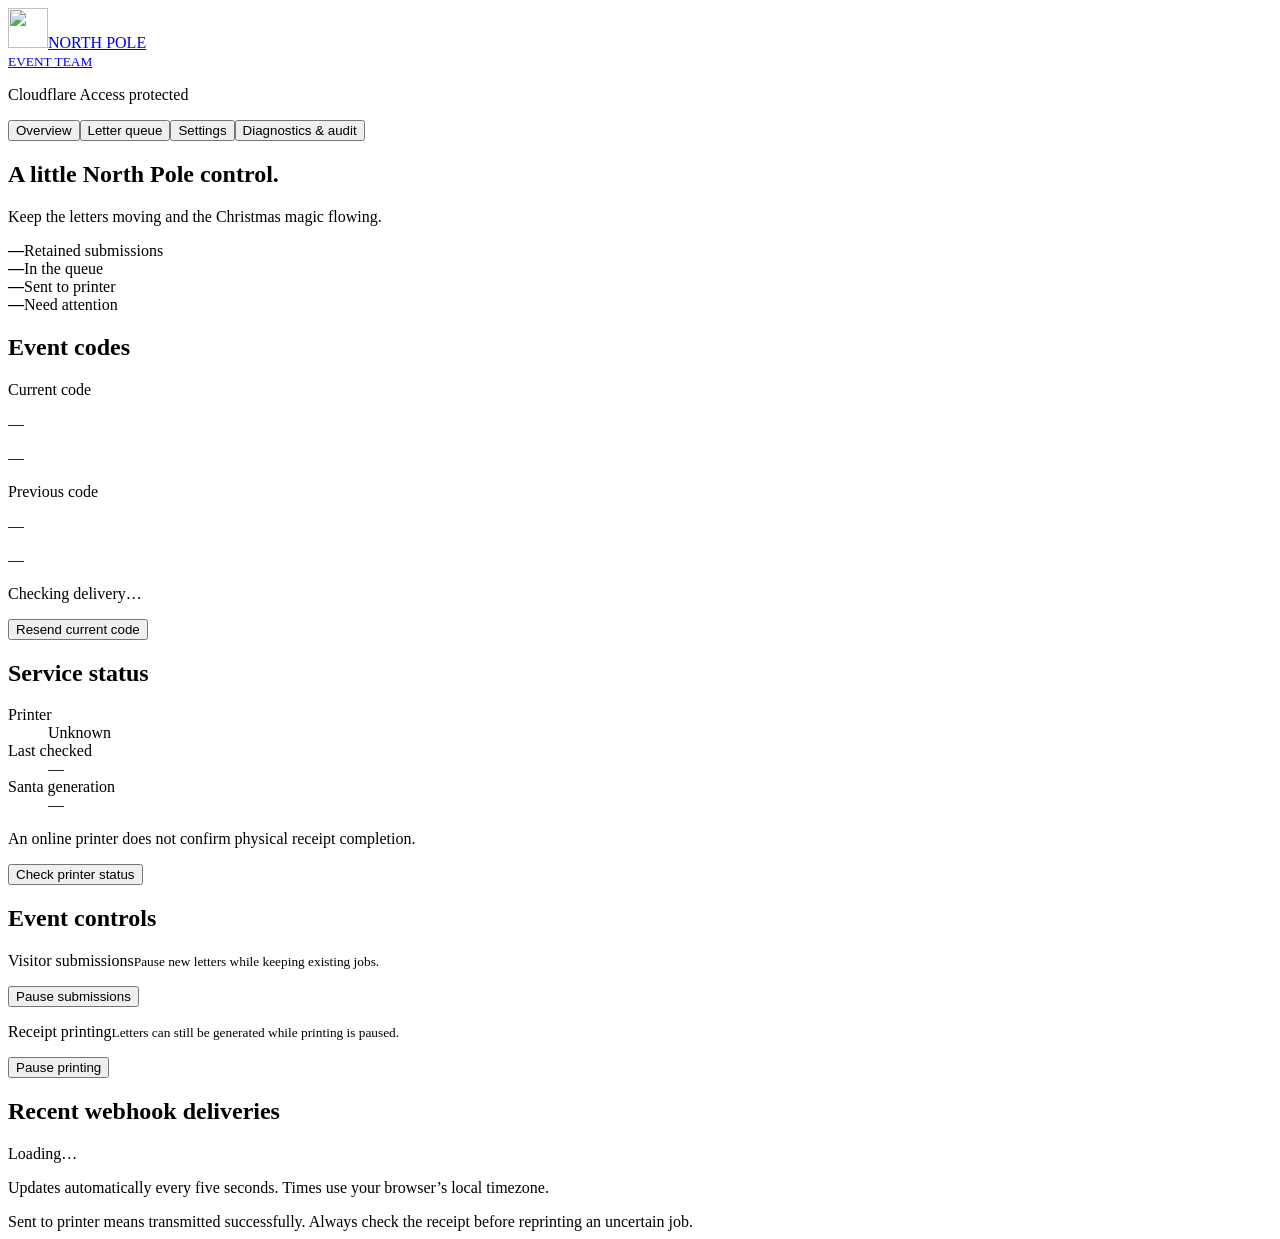
==== web/admin.html @ 7a948688 "Add Santa Printer mobile web app" ====
<!doctype html>
<html lang="en">
<head><meta charset="utf-8"><meta name="viewport" content="width=device-width,initial-scale=1"><meta name="theme-color" content="#184b3d"><title>Event team · Santa Printer</title><link rel="icon" href="/assets/santa.svg" type="image/svg+xml"><link rel="stylesheet" href="/assets/style.css"><script src="/assets/admin.js" defer></script></head>
<body class="admin-body">
<header class="admin-header"><a class="brand" href="/"><img src="/assets/santa.svg" alt="" width="40" height="40"><span>NORTH POLE<br><small>EVENT TEAM</small></span></a><p id="actor">Cloudflare Access protected</p></header>
<main class="admin-shell">
  <nav class="admin-nav" role="tablist" aria-label="Administration"><button role="tab" id="tab-overview" aria-selected="true" aria-controls="view-overview" data-tab="overview">Overview</button><button role="tab" id="tab-queue" aria-selected="false" aria-controls="view-queue" data-tab="queue">Letter queue</button><button role="tab" id="tab-settings" aria-selected="false" aria-controls="view-settings" data-tab="settings">Settings</button><button role="tab" id="tab-diagnostics" aria-selected="false" aria-controls="view-diagnostics" data-tab="diagnostics">Diagnostics &amp; audit</button></nav>
  <p id="admin-status" class="notice" role="status" aria-live="polite" hidden></p>
  <section id="view-overview" class="admin-view" role="tabpanel" aria-labelledby="tab-overview">
    <h1>A little North Pole control.</h1><p class="subheading">Keep the letters moving and the Christmas magic flowing.</p>
    <div class="metrics"><div class="metric"><b id="metric-total">—</b><span>Retained submissions</span></div><div class="metric"><b id="metric-queue">—</b><span>In the queue</span></div><div class="metric"><b id="metric-sent">—</b><span>Sent to printer</span></div><div class="metric"><b id="metric-errors">—</b><span>Need attention</span></div></div>
    <div class="grid">
      <section class="card"><h2>Event codes</h2><div class="code-columns"><div><p>Current code</p><div id="current-code" class="code-display">—</div><p id="current-countdown">—</p></div><div><p>Previous code</p><div id="previous-code" class="code-display">—</div><p id="previous-countdown">—</p></div></div><p id="delivery-status" class="notice">Checking delivery…</p><button id="resend" class="secondary">Resend current code</button></section>
      <section class="card"><h2>Service status</h2><dl><div class="kv"><dt>Printer</dt><dd id="printer-status">Unknown</dd></div><div class="kv"><dt>Last checked</dt><dd id="printer-checked">—</dd></div><div class="kv"><dt>Santa generation</dt><dd id="model-status">—</dd></div></dl><p class="fine-print">An online printer does not confirm physical receipt completion.</p><button id="check-printer" class="secondary">Check printer status</button></section>
      <section class="card"><h2>Event controls</h2><div class="control-row"><p>Visitor submissions<small>Pause new letters while keeping existing jobs.</small></p><button id="pause-submissions" class="secondary">Pause submissions</button></div><div class="control-row"><p>Receipt printing<small>Letters can still be generated while printing is paused.</small></p><button id="pause-printing" class="secondary">Pause printing</button></div></section>
      <section class="card"><h2>Recent webhook deliveries</h2><div id="recent-deliveries" class="audit-list">Loading…</div></section>
    </div><p class="live">Updates automatically every five seconds. Times use your browser’s local timezone.</p>
  </section>
  <section id="view-queue" class="admin-view" role="tabpanel" aria-labelledby="tab-queue" hidden><h1>The letter queue.</h1><p class="subheading">Review letters, resolve printing problems, and reprint saved receipts.</p><label for="filter">Filter by state</label><select id="filter" class="filter"><option value="">All states</option><option>waiting</option><option>generating</option><option>ready</option><option>sending</option><option>sent</option><option>failed</option><option>uncertain</option><option>cancelled</option></select><div class="card table-wrap"><table class="jobs-table"><thead><tr><th>TIME</th><th>VISITOR</th><th>STATE</th><th>LETTER</th><th>DETAILS</th></tr></thead><tbody id="jobs"></tbody></table><p id="empty-jobs" class="empty" hidden>No letters in this view yet.</p></div><p class="live">Showing the most recent 200 matching letters.</p></section>
  <section id="view-settings" class="admin-view" role="tabpanel" aria-labelledby="tab-settings" hidden><h1>Make it your event.</h1><p class="subheading">Changes apply to new letters. Existing jobs keep their receipt and printer settings.</p><form id="settings-form" class="card"><div id="settings-fields" class="settings-grid"></div><button class="primary settings-save" type="submit">Save settings</button></form></section>
  <section id="view-diagnostics" class="admin-view" role="tabpanel" aria-labelledby="tab-diagnostics" hidden><h1>A look behind the magic.</h1><p class="subheading">Render a preview without an AI call, test the printer, and review admin actions.</p><div class="grid"><section class="card"><h2>Receipt diagnostics</h2><label for="diagnostic-text">Test letter</label><textarea id="diagnostic-text" maxlength="600" rows="6">Dear friend,

Your Christmas wish has brought a smile to the North Pole. May your holidays be filled with kindness, laughter, and a little magic.

Love, Santa</textarea><div class="actions"><button id="render-test" class="secondary">Render preview only</button><button id="print-test" class="danger">Print this test receipt</button></div><img id="diagnostic-preview" class="diagnostic-preview" alt="Diagnostic receipt preview" hidden></section><section class="card"><h2>Admin audit</h2><div id="audit" class="audit-list"></div></section><section class="card"><h2>Webhook delivery history</h2><div id="all-deliveries" class="audit-list"></div></section></div></section>
</main>
<dialog id="job-dialog" aria-labelledby="job-title"><div class="dialog-top"><h2 id="job-title">Letter details</h2><button id="close-dialog" aria-label="Close letter details">✕</button></div><p id="job-meta" class="subheading"></p><h3>Visitor message</h3><p id="job-message" class="dialog-message"></p><h3>Santa’s reply</h3><p id="job-reply" class="reply"></p><img id="job-preview" class="dialog-preview" alt="Saved receipt preview" hidden><p id="detail-error" class="notice error" hidden></p><p id="job-parent" class="subheading"></p><div id="job-actions" class="actions"></div><p id="job-action-error" class="field-error" role="alert" hidden></p></dialog>
<dialog id="confirm-dialog" aria-labelledby="confirm-title"><h2 id="confirm-title">Confirm action</h2><p id="confirm-text"></p><img id="confirm-preview" class="dialog-preview" alt="Receipt to reprint" hidden><div class="actions"><button id="confirm-yes" class="danger">Confirm</button><button id="confirm-no" class="secondary">Go back</button></div></dialog>
<footer class="admin-footer">Sent to printer means transmitted successfully. Always check the receipt before reprinting an uncertain job.</footer>
</body></html>
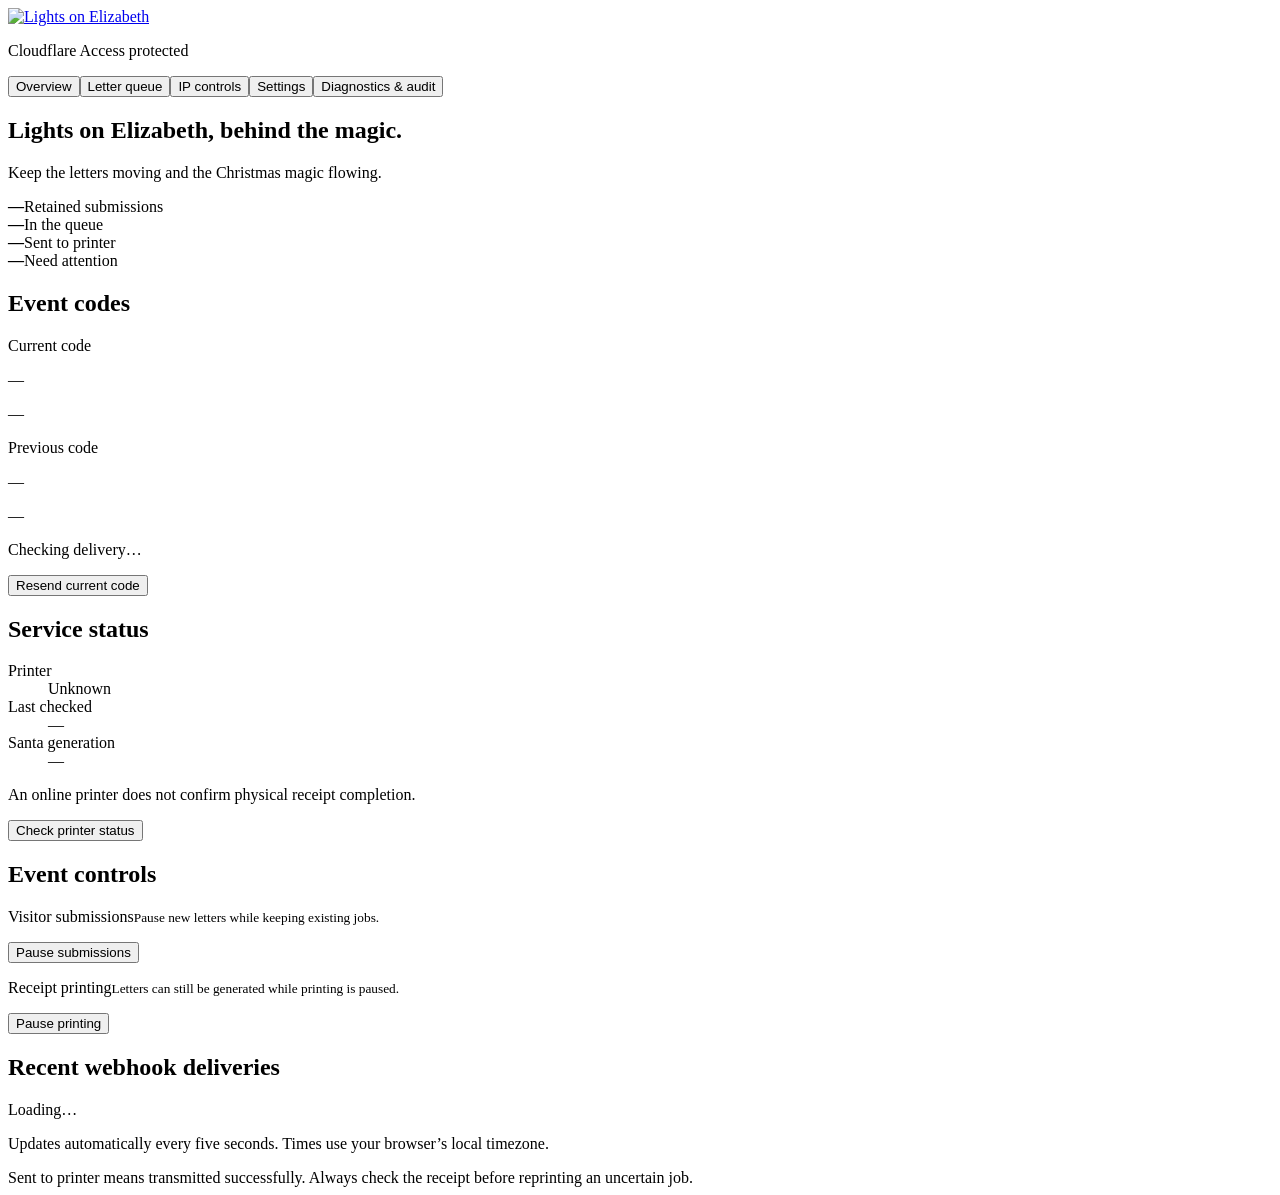
==== commit 6eca13ab: "Add visitor IP controls and Lights on Elizabeth branding" ====
--- a/web/admin.html
+++ b/web/admin.html
@@ -1,13 +1,13 @@
 <!doctype html>
 <html lang="en">
-<head><meta charset="utf-8"><meta name="viewport" content="width=device-width,initial-scale=1"><meta name="theme-color" content="#184b3d"><title>Event team · Santa Printer</title><link rel="icon" href="/assets/santa.svg" type="image/svg+xml"><link rel="stylesheet" href="/assets/style.css"><script src="/assets/admin.js" defer></script></head>
+<head><meta charset="utf-8"><meta name="viewport" content="width=device-width,initial-scale=1"><meta name="theme-color" content="#184b3d"><title>Event team · Lights on Elizabeth</title><link rel="icon" href="/assets/santa.svg" type="image/svg+xml"><link rel="stylesheet" href="/assets/style.css"><script src="/assets/admin.js" defer></script></head>
 <body class="admin-body">
-<header class="admin-header"><a class="brand" href="/"><img src="/assets/santa.svg" alt="" width="40" height="40"><span>NORTH POLE<br><small>EVENT TEAM</small></span></a><p id="actor">Cloudflare Access protected</p></header>
+<header class="admin-header"><a class="brand display-brand" href="/"><img src="/assets/lights-on-elizabeth.png" alt="Lights on Elizabeth" width="500" height="150"></a><p id="actor">Cloudflare Access protected</p></header>
 <main class="admin-shell">
-  <nav class="admin-nav" role="tablist" aria-label="Administration"><button role="tab" id="tab-overview" aria-selected="true" aria-controls="view-overview" data-tab="overview">Overview</button><button role="tab" id="tab-queue" aria-selected="false" aria-controls="view-queue" data-tab="queue">Letter queue</button><button role="tab" id="tab-settings" aria-selected="false" aria-controls="view-settings" data-tab="settings">Settings</button><button role="tab" id="tab-diagnostics" aria-selected="false" aria-controls="view-diagnostics" data-tab="diagnostics">Diagnostics &amp; audit</button></nav>
+  <nav class="admin-nav" role="tablist" aria-label="Administration"><button role="tab" id="tab-overview" aria-selected="true" aria-controls="view-overview" data-tab="overview">Overview</button><button role="tab" id="tab-queue" aria-selected="false" aria-controls="view-queue" data-tab="queue">Letter queue</button><button role="tab" id="tab-ip" aria-selected="false" aria-controls="view-ip" data-tab="ip">IP controls</button><button role="tab" id="tab-settings" aria-selected="false" aria-controls="view-settings" data-tab="settings">Settings</button><button role="tab" id="tab-diagnostics" aria-selected="false" aria-controls="view-diagnostics" data-tab="diagnostics">Diagnostics &amp; audit</button></nav>
   <p id="admin-status" class="notice" role="status" aria-live="polite" hidden></p>
   <section id="view-overview" class="admin-view" role="tabpanel" aria-labelledby="tab-overview">
-    <h1>A little North Pole control.</h1><p class="subheading">Keep the letters moving and the Christmas magic flowing.</p>
+    <h1>Lights on Elizabeth, behind the magic.</h1><p class="subheading">Keep the letters moving and the Christmas magic flowing.</p>
     <div class="metrics"><div class="metric"><b id="metric-total">—</b><span>Retained submissions</span></div><div class="metric"><b id="metric-queue">—</b><span>In the queue</span></div><div class="metric"><b id="metric-sent">—</b><span>Sent to printer</span></div><div class="metric"><b id="metric-errors">—</b><span>Need attention</span></div></div>
     <div class="grid">
       <section class="card"><h2>Event codes</h2><div class="code-columns"><div><p>Current code</p><div id="current-code" class="code-display">—</div><p id="current-countdown">—</p></div><div><p>Previous code</p><div id="previous-code" class="code-display">—</div><p id="previous-countdown">—</p></div></div><p id="delivery-status" class="notice">Checking delivery…</p><button id="resend" class="secondary">Resend current code</button></section>
@@ -17,6 +17,12 @@
     </div><p class="live">Updates automatically every five seconds. Times use your browser’s local timezone.</p>
   </section>
   <section id="view-queue" class="admin-view" role="tabpanel" aria-labelledby="tab-queue" hidden><h1>The letter queue.</h1><p class="subheading">Review letters, resolve printing problems, and reprint saved receipts.</p><label for="filter">Filter by state</label><select id="filter" class="filter"><option value="">All states</option><option>waiting</option><option>generating</option><option>ready</option><option>sending</option><option>sent</option><option>failed</option><option>uncertain</option><option>cancelled</option></select><div class="card table-wrap"><table class="jobs-table"><thead><tr><th>TIME</th><th>VISITOR</th><th>STATE</th><th>LETTER</th><th>DETAILS</th></tr></thead><tbody id="jobs"></tbody></table><p id="empty-jobs" class="empty" hidden>No letters in this view yet.</p></div><p class="live">Showing the most recent 200 matching letters.</p></section>
+  <section id="view-ip" class="admin-view" role="tabpanel" aria-labelledby="tab-ip" hidden>
+    <h1>Visitor IP controls.</h1><p class="subheading">Limit visitor letter submissions across browsers. The daily window is the last 24 hours. Pages, status polling, and admin actions are unaffected.</p>
+    <div class="grid"><form id="ip-defaults-form" class="card"><h2>Default limits for every IP</h2><label for="ip-default-minute">Submissions per minute</label><input id="ip-default-minute" type="number" min="1" max="1000" required><label for="ip-default-day">Submissions per 24 hours</label><input id="ip-default-day" type="number" min="1" max="10000" required><button class="primary settings-save" type="submit">Save default limits</button></form>
+    <form id="ip-rule-form" class="card"><h2 id="ip-rule-title">Block or customise an IP</h2><label for="ip-address">IPv4 or IPv6 address</label><input id="ip-address" placeholder="203.0.113.10" maxlength="45" required><label for="ip-minute">Per-minute override <span class="optional">(blank uses default)</span></label><input id="ip-minute" type="number" min="1" max="1000"><label for="ip-day">24-hour override <span class="optional">(blank uses default)</span></label><input id="ip-day" type="number" min="1" max="10000"><label for="ip-note">Admin note <span class="optional">(optional)</span></label><input id="ip-note" maxlength="200"><div class="checkbox-row"><input id="ip-blocked" type="checkbox"><label for="ip-blocked">Block this IP from submitting letters</label></div><div class="actions"><button class="primary settings-save" type="submit">Save IP rule</button><button id="ip-reset" class="secondary" type="button">New rule</button></div></form></div>
+    <section class="card ip-activity"><h2>Recent IPs and saved rules</h2><p class="subheading">Admitted attempts include incorrect codes; retries of an accepted letter do not count again. People sharing Wi-Fi may share an IP.</p><div class="table-wrap"><table class="jobs-table"><thead><tr><th>IP ADDRESS</th><th>USAGE: MIN / 24H</th><th>LIMITS: MIN / 24H</th><th>STATUS / NOTE</th><th>ACTIONS</th></tr></thead><tbody id="ip-rows"></tbody></table><p id="ip-empty" class="empty" hidden>No recent submissions or IP rules.</p></div></section>
+  </section>
   <section id="view-settings" class="admin-view" role="tabpanel" aria-labelledby="tab-settings" hidden><h1>Make it your event.</h1><p class="subheading">Changes apply to new letters. Existing jobs keep their receipt and printer settings.</p><form id="settings-form" class="card"><div id="settings-fields" class="settings-grid"></div><button class="primary settings-save" type="submit">Save settings</button></form></section>
   <section id="view-diagnostics" class="admin-view" role="tabpanel" aria-labelledby="tab-diagnostics" hidden><h1>A look behind the magic.</h1><p class="subheading">Render a preview without an AI call, test the printer, and review admin actions.</p><div class="grid"><section class="card"><h2>Receipt diagnostics</h2><label for="diagnostic-text">Test letter</label><textarea id="diagnostic-text" maxlength="600" rows="6">Dear friend,
 
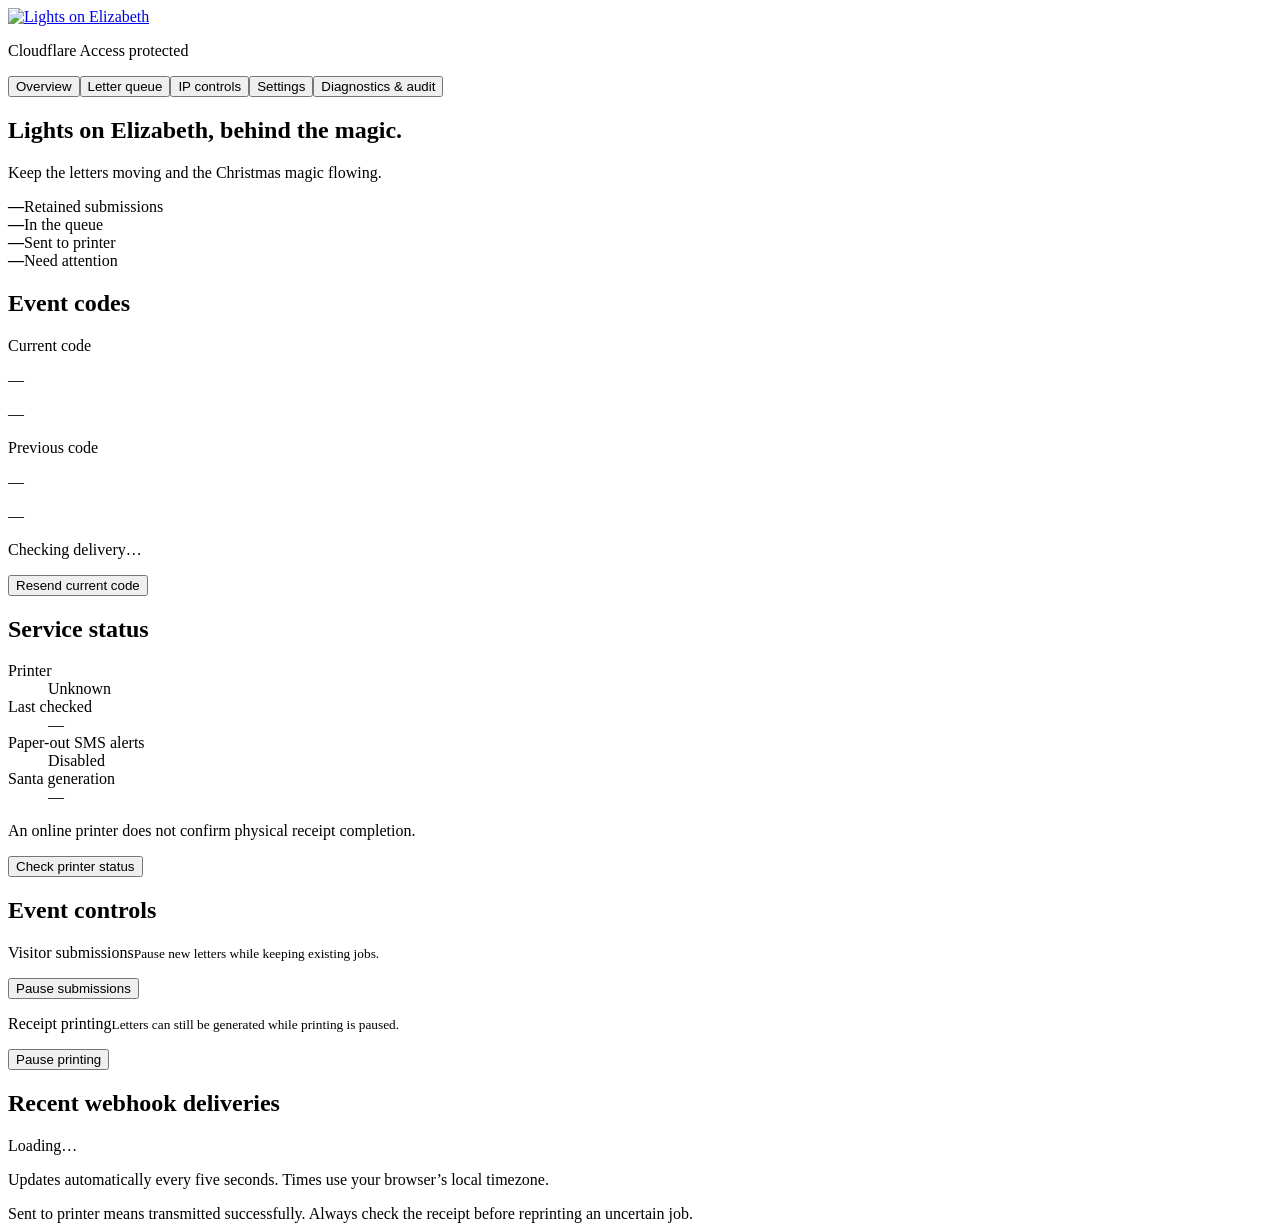
==== commit 10015a86: "Add configurable Twilio paper-out SMS alerts" ====
--- a/web/admin.html
+++ b/web/admin.html
@@ -11,7 +11,7 @@
     <div class="metrics"><div class="metric"><b id="metric-total">—</b><span>Retained submissions</span></div><div class="metric"><b id="metric-queue">—</b><span>In the queue</span></div><div class="metric"><b id="metric-sent">—</b><span>Sent to printer</span></div><div class="metric"><b id="metric-errors">—</b><span>Need attention</span></div></div>
     <div class="grid">
       <section class="card"><h2>Event codes</h2><div class="code-columns"><div><p>Current code</p><div id="current-code" class="code-display">—</div><p id="current-countdown">—</p></div><div><p>Previous code</p><div id="previous-code" class="code-display">—</div><p id="previous-countdown">—</p></div></div><p id="delivery-status" class="notice">Checking delivery…</p><button id="resend" class="secondary">Resend current code</button></section>
-      <section class="card"><h2>Service status</h2><dl><div class="kv"><dt>Printer</dt><dd id="printer-status">Unknown</dd></div><div class="kv"><dt>Last checked</dt><dd id="printer-checked">—</dd></div><div class="kv"><dt>Santa generation</dt><dd id="model-status">—</dd></div></dl><p class="fine-print">An online printer does not confirm physical receipt completion.</p><button id="check-printer" class="secondary">Check printer status</button></section>
+      <section class="card"><h2>Service status</h2><dl><div class="kv"><dt>Printer</dt><dd id="printer-status">Unknown</dd></div><div class="kv"><dt>Last checked</dt><dd id="printer-checked">—</dd></div><div class="kv"><dt>Paper-out SMS alerts</dt><dd id="sms-status">Disabled</dd></div><div class="kv"><dt>Santa generation</dt><dd id="model-status">—</dd></div></dl><p class="fine-print">An online printer does not confirm physical receipt completion.</p><button id="check-printer" class="secondary">Check printer status</button></section>
       <section class="card"><h2>Event controls</h2><div class="control-row"><p>Visitor submissions<small>Pause new letters while keeping existing jobs.</small></p><button id="pause-submissions" class="secondary">Pause submissions</button></div><div class="control-row"><p>Receipt printing<small>Letters can still be generated while printing is paused.</small></p><button id="pause-printing" class="secondary">Pause printing</button></div></section>
       <section class="card"><h2>Recent webhook deliveries</h2><div id="recent-deliveries" class="audit-list">Loading…</div></section>
     </div><p class="live">Updates automatically every five seconds. Times use your browser’s local timezone.</p>
@@ -23,12 +23,12 @@
     <form id="ip-rule-form" class="card"><h2 id="ip-rule-title">Block or customise an IP</h2><label for="ip-address">IPv4 or IPv6 address</label><input id="ip-address" placeholder="203.0.113.10" maxlength="45" required><label for="ip-minute">Per-minute override <span class="optional">(blank uses default)</span></label><input id="ip-minute" type="number" min="1" max="1000"><label for="ip-day">24-hour override <span class="optional">(blank uses default)</span></label><input id="ip-day" type="number" min="1" max="10000"><label for="ip-note">Admin note <span class="optional">(optional)</span></label><input id="ip-note" maxlength="200"><div class="checkbox-row"><input id="ip-blocked" type="checkbox"><label for="ip-blocked">Block this IP from submitting letters</label></div><div class="actions"><button class="primary settings-save" type="submit">Save IP rule</button><button id="ip-reset" class="secondary" type="button">New rule</button></div></form></div>
     <section class="card ip-activity"><h2>Recent IPs and saved rules</h2><p class="subheading">Admitted attempts include incorrect codes; retries of an accepted letter do not count again. People sharing Wi-Fi may share an IP.</p><div class="table-wrap"><table class="jobs-table"><thead><tr><th>IP ADDRESS</th><th>USAGE: MIN / 24H</th><th>LIMITS: MIN / 24H</th><th>STATUS / NOTE</th><th>ACTIONS</th></tr></thead><tbody id="ip-rows"></tbody></table><p id="ip-empty" class="empty" hidden>No recent submissions or IP rules.</p></div></section>
   </section>
-  <section id="view-settings" class="admin-view" role="tabpanel" aria-labelledby="tab-settings" hidden><h1>Make it your event.</h1><p class="subheading">Changes apply to new letters. Existing jobs keep their receipt and printer settings.</p><form id="settings-form" class="card"><div id="settings-fields" class="settings-grid"></div><button class="primary settings-save" type="submit">Save settings</button></form></section>
+  <section id="view-settings" class="admin-view" role="tabpanel" aria-labelledby="tab-settings" hidden><h1>Make it your event.</h1><p class="subheading">Changes apply to new letters. Existing jobs keep their receipt and printer settings. SMS credentials belong in .env; configure alert numbers and message here.</p><form id="settings-form" class="card"><div id="settings-fields" class="settings-grid"></div><button class="primary settings-save" type="submit">Save settings</button></form></section>
   <section id="view-diagnostics" class="admin-view" role="tabpanel" aria-labelledby="tab-diagnostics" hidden><h1>A look behind the magic.</h1><p class="subheading">Render a preview without an AI call, test the printer, and review admin actions.</p><div class="grid"><section class="card"><h2>Receipt diagnostics</h2><label for="diagnostic-text">Test letter</label><textarea id="diagnostic-text" maxlength="600" rows="6">Dear friend,
 
 Your Christmas wish has brought a smile to the North Pole. May your holidays be filled with kindness, laughter, and a little magic.
 
-Love, Santa</textarea><div class="actions"><button id="render-test" class="secondary">Render preview only</button><button id="print-test" class="danger">Print this test receipt</button></div><img id="diagnostic-preview" class="diagnostic-preview" alt="Diagnostic receipt preview" hidden></section><section class="card"><h2>Admin audit</h2><div id="audit" class="audit-list"></div></section><section class="card"><h2>Webhook delivery history</h2><div id="all-deliveries" class="audit-list"></div></section></div></section>
+Love, Santa</textarea><div class="actions"><button id="render-test" class="secondary">Render preview only</button><button id="print-test" class="danger">Print this test receipt</button></div><img id="diagnostic-preview" class="diagnostic-preview" alt="Diagnostic receipt preview" hidden></section><section class="card"><h2>Admin audit</h2><div id="audit" class="audit-list"></div></section><section class="card"><h2>Paper-out SMS alert history</h2><p class="subheading">One alert per recipient per incident. Accepted means Twilio received it; handset delivery is not confirmed. Confirmed paper refill rearms the monitor.</p><div id="sms-alerts" class="audit-list"></div></section><section class="card"><h2>Webhook delivery history</h2><div id="all-deliveries" class="audit-list"></div></section></div></section>
 </main>
 <dialog id="job-dialog" aria-labelledby="job-title"><div class="dialog-top"><h2 id="job-title">Letter details</h2><button id="close-dialog" aria-label="Close letter details">✕</button></div><p id="job-meta" class="subheading"></p><h3>Visitor message</h3><p id="job-message" class="dialog-message"></p><h3>Santa’s reply</h3><p id="job-reply" class="reply"></p><img id="job-preview" class="dialog-preview" alt="Saved receipt preview" hidden><p id="detail-error" class="notice error" hidden></p><p id="job-parent" class="subheading"></p><div id="job-actions" class="actions"></div><p id="job-action-error" class="field-error" role="alert" hidden></p></dialog>
 <dialog id="confirm-dialog" aria-labelledby="confirm-title"><h2 id="confirm-title">Confirm action</h2><p id="confirm-text"></p><img id="confirm-preview" class="dialog-preview" alt="Receipt to reprint" hidden><div class="actions"><button id="confirm-yes" class="danger">Confirm</button><button id="confirm-no" class="secondary">Go back</button></div></dialog>
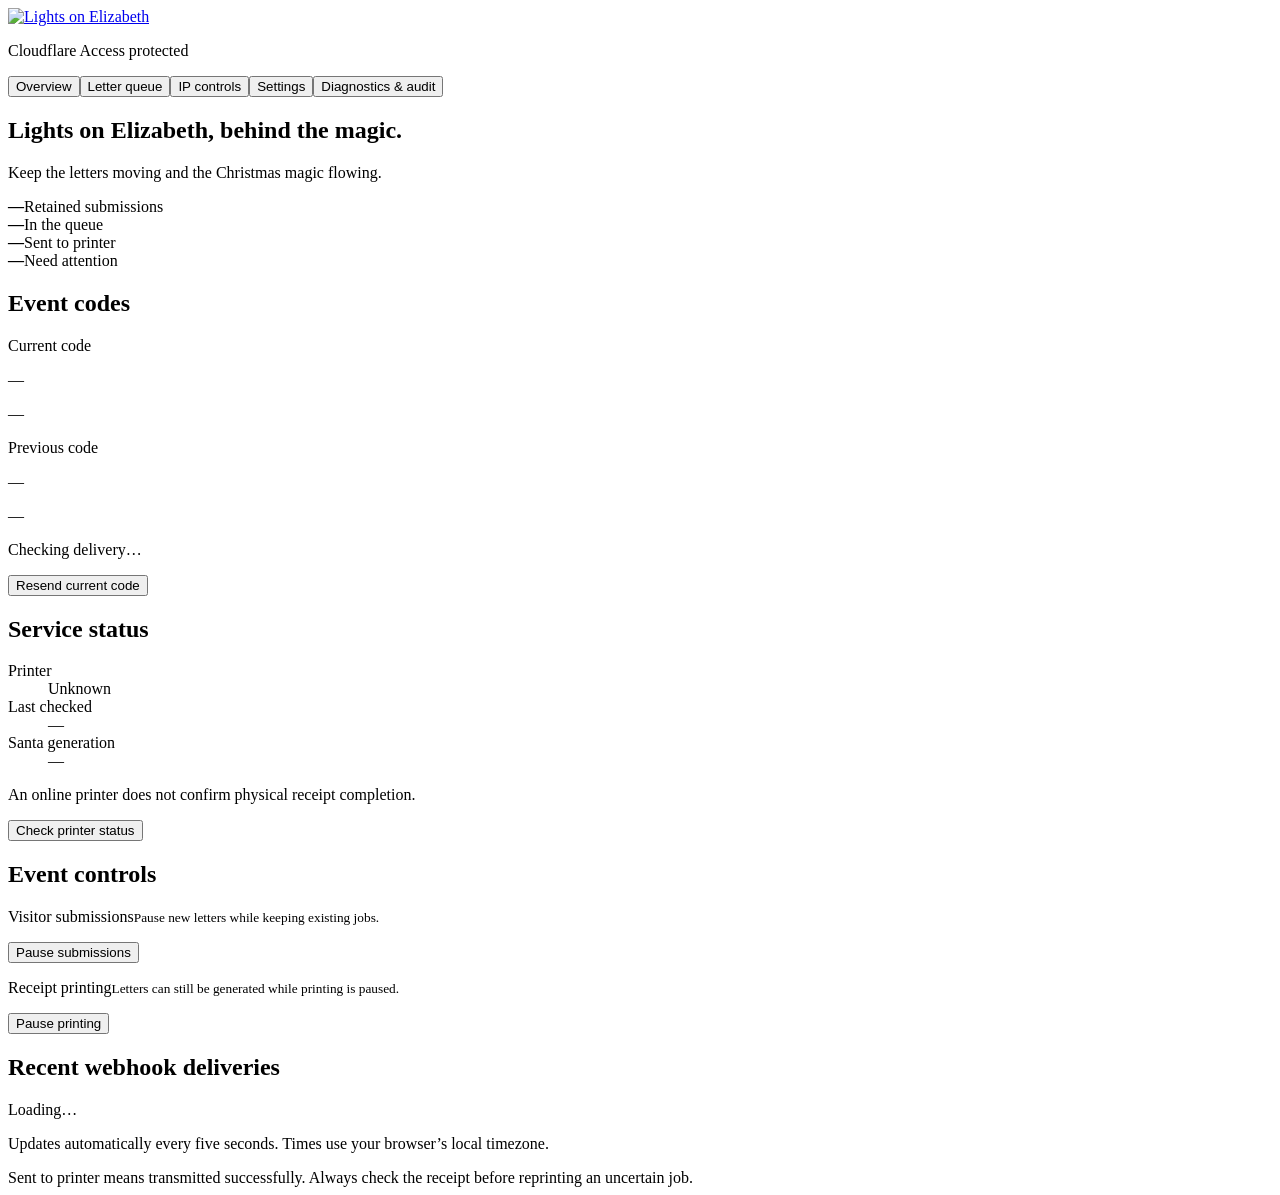
==== commit 9eef6508: "Revert "Add configurable Twilio paper-out SMS alerts" This reverts commit 10015a866529b5ea1af2711d77" ====
--- a/web/admin.html
+++ b/web/admin.html
@@ -11,7 +11,7 @@
     <div class="metrics"><div class="metric"><b id="metric-total">—</b><span>Retained submissions</span></div><div class="metric"><b id="metric-queue">—</b><span>In the queue</span></div><div class="metric"><b id="metric-sent">—</b><span>Sent to printer</span></div><div class="metric"><b id="metric-errors">—</b><span>Need attention</span></div></div>
     <div class="grid">
       <section class="card"><h2>Event codes</h2><div class="code-columns"><div><p>Current code</p><div id="current-code" class="code-display">—</div><p id="current-countdown">—</p></div><div><p>Previous code</p><div id="previous-code" class="code-display">—</div><p id="previous-countdown">—</p></div></div><p id="delivery-status" class="notice">Checking delivery…</p><button id="resend" class="secondary">Resend current code</button></section>
-      <section class="card"><h2>Service status</h2><dl><div class="kv"><dt>Printer</dt><dd id="printer-status">Unknown</dd></div><div class="kv"><dt>Last checked</dt><dd id="printer-checked">—</dd></div><div class="kv"><dt>Paper-out SMS alerts</dt><dd id="sms-status">Disabled</dd></div><div class="kv"><dt>Santa generation</dt><dd id="model-status">—</dd></div></dl><p class="fine-print">An online printer does not confirm physical receipt completion.</p><button id="check-printer" class="secondary">Check printer status</button></section>
+      <section class="card"><h2>Service status</h2><dl><div class="kv"><dt>Printer</dt><dd id="printer-status">Unknown</dd></div><div class="kv"><dt>Last checked</dt><dd id="printer-checked">—</dd></div><div class="kv"><dt>Santa generation</dt><dd id="model-status">—</dd></div></dl><p class="fine-print">An online printer does not confirm physical receipt completion.</p><button id="check-printer" class="secondary">Check printer status</button></section>
       <section class="card"><h2>Event controls</h2><div class="control-row"><p>Visitor submissions<small>Pause new letters while keeping existing jobs.</small></p><button id="pause-submissions" class="secondary">Pause submissions</button></div><div class="control-row"><p>Receipt printing<small>Letters can still be generated while printing is paused.</small></p><button id="pause-printing" class="secondary">Pause printing</button></div></section>
       <section class="card"><h2>Recent webhook deliveries</h2><div id="recent-deliveries" class="audit-list">Loading…</div></section>
     </div><p class="live">Updates automatically every five seconds. Times use your browser’s local timezone.</p>
@@ -23,12 +23,12 @@
     <form id="ip-rule-form" class="card"><h2 id="ip-rule-title">Block or customise an IP</h2><label for="ip-address">IPv4 or IPv6 address</label><input id="ip-address" placeholder="203.0.113.10" maxlength="45" required><label for="ip-minute">Per-minute override <span class="optional">(blank uses default)</span></label><input id="ip-minute" type="number" min="1" max="1000"><label for="ip-day">24-hour override <span class="optional">(blank uses default)</span></label><input id="ip-day" type="number" min="1" max="10000"><label for="ip-note">Admin note <span class="optional">(optional)</span></label><input id="ip-note" maxlength="200"><div class="checkbox-row"><input id="ip-blocked" type="checkbox"><label for="ip-blocked">Block this IP from submitting letters</label></div><div class="actions"><button class="primary settings-save" type="submit">Save IP rule</button><button id="ip-reset" class="secondary" type="button">New rule</button></div></form></div>
     <section class="card ip-activity"><h2>Recent IPs and saved rules</h2><p class="subheading">Admitted attempts include incorrect codes; retries of an accepted letter do not count again. People sharing Wi-Fi may share an IP.</p><div class="table-wrap"><table class="jobs-table"><thead><tr><th>IP ADDRESS</th><th>USAGE: MIN / 24H</th><th>LIMITS: MIN / 24H</th><th>STATUS / NOTE</th><th>ACTIONS</th></tr></thead><tbody id="ip-rows"></tbody></table><p id="ip-empty" class="empty" hidden>No recent submissions or IP rules.</p></div></section>
   </section>
-  <section id="view-settings" class="admin-view" role="tabpanel" aria-labelledby="tab-settings" hidden><h1>Make it your event.</h1><p class="subheading">Changes apply to new letters. Existing jobs keep their receipt and printer settings. SMS credentials belong in .env; configure alert numbers and message here.</p><form id="settings-form" class="card"><div id="settings-fields" class="settings-grid"></div><button class="primary settings-save" type="submit">Save settings</button></form></section>
+  <section id="view-settings" class="admin-view" role="tabpanel" aria-labelledby="tab-settings" hidden><h1>Make it your event.</h1><p class="subheading">Changes apply to new letters. Existing jobs keep their receipt and printer settings.</p><form id="settings-form" class="card"><div id="settings-fields" class="settings-grid"></div><button class="primary settings-save" type="submit">Save settings</button></form></section>
   <section id="view-diagnostics" class="admin-view" role="tabpanel" aria-labelledby="tab-diagnostics" hidden><h1>A look behind the magic.</h1><p class="subheading">Render a preview without an AI call, test the printer, and review admin actions.</p><div class="grid"><section class="card"><h2>Receipt diagnostics</h2><label for="diagnostic-text">Test letter</label><textarea id="diagnostic-text" maxlength="600" rows="6">Dear friend,
 
 Your Christmas wish has brought a smile to the North Pole. May your holidays be filled with kindness, laughter, and a little magic.
 
-Love, Santa</textarea><div class="actions"><button id="render-test" class="secondary">Render preview only</button><button id="print-test" class="danger">Print this test receipt</button></div><img id="diagnostic-preview" class="diagnostic-preview" alt="Diagnostic receipt preview" hidden></section><section class="card"><h2>Admin audit</h2><div id="audit" class="audit-list"></div></section><section class="card"><h2>Paper-out SMS alert history</h2><p class="subheading">One alert per recipient per incident. Accepted means Twilio received it; handset delivery is not confirmed. Confirmed paper refill rearms the monitor.</p><div id="sms-alerts" class="audit-list"></div></section><section class="card"><h2>Webhook delivery history</h2><div id="all-deliveries" class="audit-list"></div></section></div></section>
+Love, Santa</textarea><div class="actions"><button id="render-test" class="secondary">Render preview only</button><button id="print-test" class="danger">Print this test receipt</button></div><img id="diagnostic-preview" class="diagnostic-preview" alt="Diagnostic receipt preview" hidden></section><section class="card"><h2>Admin audit</h2><div id="audit" class="audit-list"></div></section><section class="card"><h2>Webhook delivery history</h2><div id="all-deliveries" class="audit-list"></div></section></div></section>
 </main>
 <dialog id="job-dialog" aria-labelledby="job-title"><div class="dialog-top"><h2 id="job-title">Letter details</h2><button id="close-dialog" aria-label="Close letter details">✕</button></div><p id="job-meta" class="subheading"></p><h3>Visitor message</h3><p id="job-message" class="dialog-message"></p><h3>Santa’s reply</h3><p id="job-reply" class="reply"></p><img id="job-preview" class="dialog-preview" alt="Saved receipt preview" hidden><p id="detail-error" class="notice error" hidden></p><p id="job-parent" class="subheading"></p><div id="job-actions" class="actions"></div><p id="job-action-error" class="field-error" role="alert" hidden></p></dialog>
 <dialog id="confirm-dialog" aria-labelledby="confirm-title"><h2 id="confirm-title">Confirm action</h2><p id="confirm-text"></p><img id="confirm-preview" class="dialog-preview" alt="Receipt to reprint" hidden><div class="actions"><button id="confirm-yes" class="danger">Confirm</button><button id="confirm-no" class="secondary">Go back</button></div></dialog>
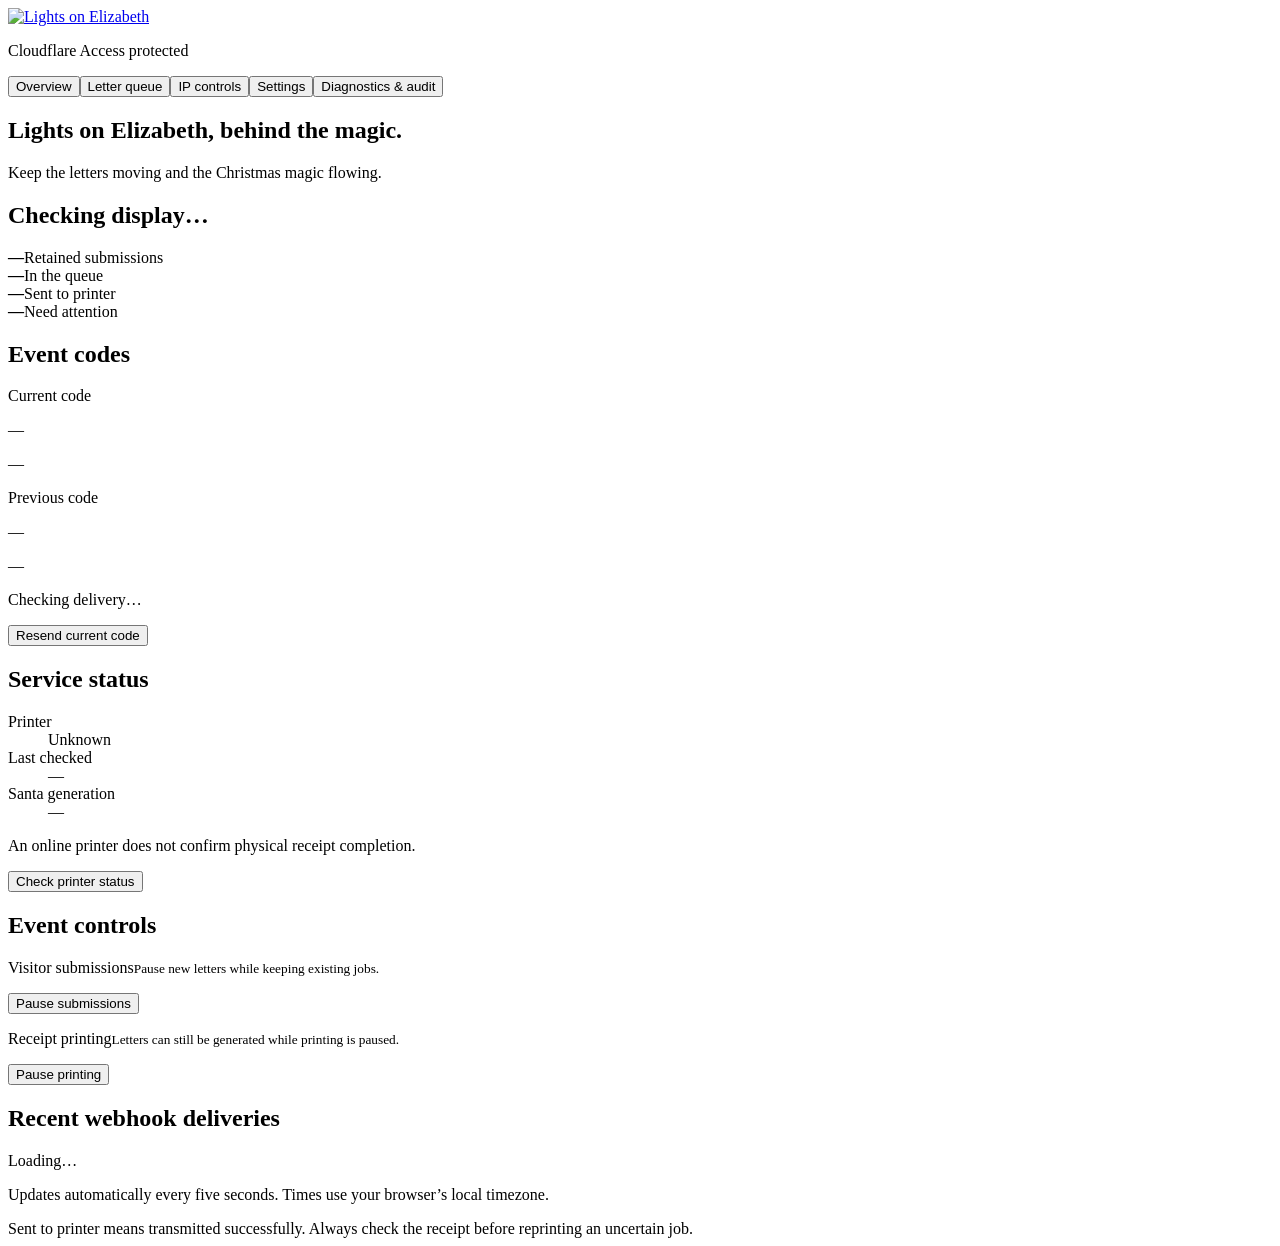
==== commit 830bd4a5: "Add event reliability, recovery tools and scheduled alerts" ====
--- a/web/admin.html
+++ b/web/admin.html
@@ -2,13 +2,13 @@
 <html lang="en">
 <head><meta charset="utf-8"><meta name="viewport" content="width=device-width,initial-scale=1"><meta name="theme-color" content="#184b3d"><title>Event team · Lights on Elizabeth</title><link rel="icon" href="/assets/santa.svg" type="image/svg+xml"><link rel="stylesheet" href="/assets/style.css"><script src="/assets/admin.js" defer></script></head>
 <body class="admin-body">
-<header class="admin-header"><a class="brand display-brand" href="/"><img src="/assets/lights-on-elizabeth.png" alt="Lights on Elizabeth" width="500" height="150"></a><p id="actor">Cloudflare Access protected</p></header>
+<header class="admin-header"><a class="brand display-brand" href="/"><img src="/assets/lights-on-elizabeth.png" alt="Lights on Elizabeth" width="500" height="150"></a><p id="actor">Cloudflare Access protected</p><button id="logout" class="secondary" hidden>Sign out locally</button></header>
 <main class="admin-shell">
   <nav class="admin-nav" role="tablist" aria-label="Administration"><button role="tab" id="tab-overview" aria-selected="true" aria-controls="view-overview" data-tab="overview">Overview</button><button role="tab" id="tab-queue" aria-selected="false" aria-controls="view-queue" data-tab="queue">Letter queue</button><button role="tab" id="tab-ip" aria-selected="false" aria-controls="view-ip" data-tab="ip">IP controls</button><button role="tab" id="tab-settings" aria-selected="false" aria-controls="view-settings" data-tab="settings">Settings</button><button role="tab" id="tab-diagnostics" aria-selected="false" aria-controls="view-diagnostics" data-tab="diagnostics">Diagnostics &amp; audit</button></nav>
   <p id="admin-status" class="notice" role="status" aria-live="polite" hidden></p>
   <section id="view-overview" class="admin-view" role="tabpanel" aria-labelledby="tab-overview">
     <h1>Lights on Elizabeth, behind the magic.</h1><p class="subheading">Keep the letters moving and the Christmas magic flowing.</p>
-    <div class="metrics"><div class="metric"><b id="metric-total">—</b><span>Retained submissions</span></div><div class="metric"><b id="metric-queue">—</b><span>In the queue</span></div><div class="metric"><b id="metric-sent">—</b><span>Sent to printer</span></div><div class="metric"><b id="metric-errors">—</b><span>Need attention</span></div></div>
+    <section class="card event-health" aria-live="polite"><h2 id="event-health">Checking display…</h2><p id="health-details"></p><p id="worker-health"></p><p id="generation-health"></p><p id="admin-connection" class="notice" hidden></p><div id="incidents"></div></section><div class="metrics"><div class="metric"><b id="metric-total">—</b><span>Retained submissions</span></div><div class="metric"><b id="metric-queue">—</b><span>In the queue</span></div><div class="metric"><b id="metric-sent">—</b><span>Sent to printer</span></div><div class="metric"><b id="metric-errors">—</b><span>Need attention</span></div></div>
     <div class="grid">
       <section class="card"><h2>Event codes</h2><div class="code-columns"><div><p>Current code</p><div id="current-code" class="code-display">—</div><p id="current-countdown">—</p></div><div><p>Previous code</p><div id="previous-code" class="code-display">—</div><p id="previous-countdown">—</p></div></div><p id="delivery-status" class="notice">Checking delivery…</p><button id="resend" class="secondary">Resend current code</button></section>
       <section class="card"><h2>Service status</h2><dl><div class="kv"><dt>Printer</dt><dd id="printer-status">Unknown</dd></div><div class="kv"><dt>Last checked</dt><dd id="printer-checked">—</dd></div><div class="kv"><dt>Santa generation</dt><dd id="model-status">—</dd></div></dl><p class="fine-print">An online printer does not confirm physical receipt completion.</p><button id="check-printer" class="secondary">Check printer status</button></section>
@@ -16,21 +16,21 @@
       <section class="card"><h2>Recent webhook deliveries</h2><div id="recent-deliveries" class="audit-list">Loading…</div></section>
     </div><p class="live">Updates automatically every five seconds. Times use your browser’s local timezone.</p>
   </section>
-  <section id="view-queue" class="admin-view" role="tabpanel" aria-labelledby="tab-queue" hidden><h1>The letter queue.</h1><p class="subheading">Review letters, resolve printing problems, and reprint saved receipts.</p><label for="filter">Filter by state</label><select id="filter" class="filter"><option value="">All states</option><option>waiting</option><option>generating</option><option>ready</option><option>sending</option><option>sent</option><option>failed</option><option>uncertain</option><option>cancelled</option></select><div class="card table-wrap"><table class="jobs-table"><thead><tr><th>TIME</th><th>VISITOR</th><th>STATE</th><th>LETTER</th><th>DETAILS</th></tr></thead><tbody id="jobs"></tbody></table><p id="empty-jobs" class="empty" hidden>No letters in this view yet.</p></div><p class="live">Showing the most recent 200 matching letters.</p></section>
+  <section id="view-queue" class="admin-view" role="tabpanel" aria-labelledby="tab-queue" hidden><h1>The letter queue.</h1><p class="subheading">Review letters, resolve printing problems, and reprint saved receipts.</p><label for="queue-search">Find a name or letter reference</label><input id="queue-search" type="search" maxlength="100" placeholder="Name or reference"><label for="filter">Filter by state</label><select id="filter" class="filter"><option value="">All states</option><option>waiting</option><option>generating</option><option>ready</option><option>sending</option><option>sent</option><option>failed</option><option>uncertain</option><option>cancelled</option></select><div class="card table-wrap"><table class="jobs-table"><thead><tr><th>TIME</th><th>VISITOR</th><th>STATE</th><th>LETTER</th><th>DETAILS</th></tr></thead><tbody id="jobs"></tbody></table><p id="empty-jobs" class="empty" hidden>No letters in this view yet.</p></div><div class="actions"><button id="queue-prev" class="secondary">Previous</button><span id="queue-page"></span><button id="queue-next" class="secondary">Next</button></div></section>
   <section id="view-ip" class="admin-view" role="tabpanel" aria-labelledby="tab-ip" hidden>
     <h1>Visitor IP controls.</h1><p class="subheading">Limit visitor letter submissions across browsers. The daily window is the last 24 hours. Pages, status polling, and admin actions are unaffected.</p>
     <div class="grid"><form id="ip-defaults-form" class="card"><h2>Default limits for every IP</h2><label for="ip-default-minute">Submissions per minute</label><input id="ip-default-minute" type="number" min="1" max="1000" required><label for="ip-default-day">Submissions per 24 hours</label><input id="ip-default-day" type="number" min="1" max="10000" required><button class="primary settings-save" type="submit">Save default limits</button></form>
     <form id="ip-rule-form" class="card"><h2 id="ip-rule-title">Block or customise an IP</h2><label for="ip-address">IPv4 or IPv6 address</label><input id="ip-address" placeholder="203.0.113.10" maxlength="45" required><label for="ip-minute">Per-minute override <span class="optional">(blank uses default)</span></label><input id="ip-minute" type="number" min="1" max="1000"><label for="ip-day">24-hour override <span class="optional">(blank uses default)</span></label><input id="ip-day" type="number" min="1" max="10000"><label for="ip-note">Admin note <span class="optional">(optional)</span></label><input id="ip-note" maxlength="200"><div class="checkbox-row"><input id="ip-blocked" type="checkbox"><label for="ip-blocked">Block this IP from submitting letters</label></div><div class="actions"><button class="primary settings-save" type="submit">Save IP rule</button><button id="ip-reset" class="secondary" type="button">New rule</button></div></form></div>
     <section class="card ip-activity"><h2>Recent IPs and saved rules</h2><p class="subheading">Admitted attempts include incorrect codes; retries of an accepted letter do not count again. People sharing Wi-Fi may share an IP.</p><div class="table-wrap"><table class="jobs-table"><thead><tr><th>IP ADDRESS</th><th>USAGE: MIN / 24H</th><th>LIMITS: MIN / 24H</th><th>STATUS / NOTE</th><th>ACTIONS</th></tr></thead><tbody id="ip-rows"></tbody></table><p id="ip-empty" class="empty" hidden>No recent submissions or IP rules.</p></div></section>
   </section>
-  <section id="view-settings" class="admin-view" role="tabpanel" aria-labelledby="tab-settings" hidden><h1>Make it your event.</h1><p class="subheading">Changes apply to new letters. Existing jobs keep their receipt and printer settings.</p><form id="settings-form" class="card"><div id="settings-fields" class="settings-grid"></div><button class="primary settings-save" type="submit">Save settings</button></form></section>
-  <section id="view-diagnostics" class="admin-view" role="tabpanel" aria-labelledby="tab-diagnostics" hidden><h1>A look behind the magic.</h1><p class="subheading">Render a preview without an AI call, test the printer, and review admin actions.</p><div class="grid"><section class="card"><h2>Receipt diagnostics</h2><label for="diagnostic-text">Test letter</label><textarea id="diagnostic-text" maxlength="600" rows="6">Dear friend,
+  <section id="view-settings" class="admin-view" role="tabpanel" aria-labelledby="tab-settings" hidden><h1>Make it your event.</h1><p class="subheading">Changes apply to new letters. Existing jobs keep their receipt layout. All queued receipts use the current printer destination.</p><form id="settings-form" class="card"><div id="settings-fields" class="settings-grid"></div><button class="primary settings-save" type="submit">Save settings</button></form></section>
+  <section id="view-diagnostics" class="admin-view" role="tabpanel" aria-labelledby="tab-diagnostics" hidden><h1>A look behind the magic.</h1><p class="subheading">Render a preview without an AI call, test the printer, and review admin actions.</p><section class="card"><h2>Opening checklist</h2><button id="checklist-run" class="secondary">Run readiness checks</button><a class="tool-link" href="/admin/api/diagnostics/bundle" download>Download diagnostic bundle</a><ul id="checklist-results"></ul><button id="ai-test" class="secondary">Test AI connection</button><p class="fine-print">The AI test makes a paid request. A physical test receipt still needs inspection.</p></section><section class="card notifications-card"><h2>Fault notifications</h2><p>SMS alerts run during the weekly hours below, in Australia/Brisbane. Overnight windows finish the next day.</p><p id="sms-state" role="status"></p><form id="sms-form"><label for="sms-recipients">Recipient numbers, one per line</label><textarea id="sms-recipients" rows="3" placeholder="+61412345678"></textarea><div id="sms-windows"></div><button id="sms-add-window" type="button" class="secondary">Add weekly hours</button><div class="actions"><button type="submit" class="secondary">Save recipients and hours</button><button id="sms-test" type="button" class="secondary">Send test SMS</button><button id="sms-enable" type="button" class="secondary">Enable SMS</button></div></form><div id="sms-history" class="audit-list"></div></section><div class="grid"><section class="card"><h2>Receipt diagnostics</h2><label for="diagnostic-text">Test letter</label><textarea id="diagnostic-text" maxlength="600" rows="6">Dear friend,
 
 Your Christmas wish has brought a smile to the North Pole. May your holidays be filled with kindness, laughter, and a little magic.
 
 Love, Santa</textarea><div class="actions"><button id="render-test" class="secondary">Render preview only</button><button id="print-test" class="danger">Print this test receipt</button></div><img id="diagnostic-preview" class="diagnostic-preview" alt="Diagnostic receipt preview" hidden></section><section class="card"><h2>Admin audit</h2><div id="audit" class="audit-list"></div></section><section class="card"><h2>Webhook delivery history</h2><div id="all-deliveries" class="audit-list"></div></section></div></section>
 </main>
-<dialog id="job-dialog" aria-labelledby="job-title"><div class="dialog-top"><h2 id="job-title">Letter details</h2><button id="close-dialog" aria-label="Close letter details">✕</button></div><p id="job-meta" class="subheading"></p><h3>Visitor message</h3><p id="job-message" class="dialog-message"></p><h3>Santa’s reply</h3><p id="job-reply" class="reply"></p><img id="job-preview" class="dialog-preview" alt="Saved receipt preview" hidden><p id="detail-error" class="notice error" hidden></p><p id="job-parent" class="subheading"></p><div id="job-actions" class="actions"></div><p id="job-action-error" class="field-error" role="alert" hidden></p></dialog>
+<dialog id="job-dialog" aria-labelledby="job-title"><div class="dialog-top"><h2 id="job-title">Letter details</h2><button id="close-dialog" aria-label="Close letter details">✕</button></div><p id="job-meta" class="subheading"></p><h3>Visitor message</h3><p id="job-message" class="dialog-message"></p><h3>Santa’s reply</h3><p id="job-reply" class="reply"></p><img id="job-preview" class="dialog-preview" alt="Saved receipt preview" hidden><p id="detail-error" class="notice error" hidden></p><p id="job-parent" class="subheading"></p><p id="job-timings"></p><div id="job-events" class="audit-list"></div><div id="job-links" class="actions"></div><div id="job-actions" class="actions"></div><p id="job-action-error" class="field-error" role="alert" hidden></p></dialog>
 <dialog id="confirm-dialog" aria-labelledby="confirm-title"><h2 id="confirm-title">Confirm action</h2><p id="confirm-text"></p><img id="confirm-preview" class="dialog-preview" alt="Receipt to reprint" hidden><div class="actions"><button id="confirm-yes" class="danger">Confirm</button><button id="confirm-no" class="secondary">Go back</button></div></dialog>
 <footer class="admin-footer">Sent to printer means transmitted successfully. Always check the receipt before reprinting an uncertain job.</footer>
 </body></html>
